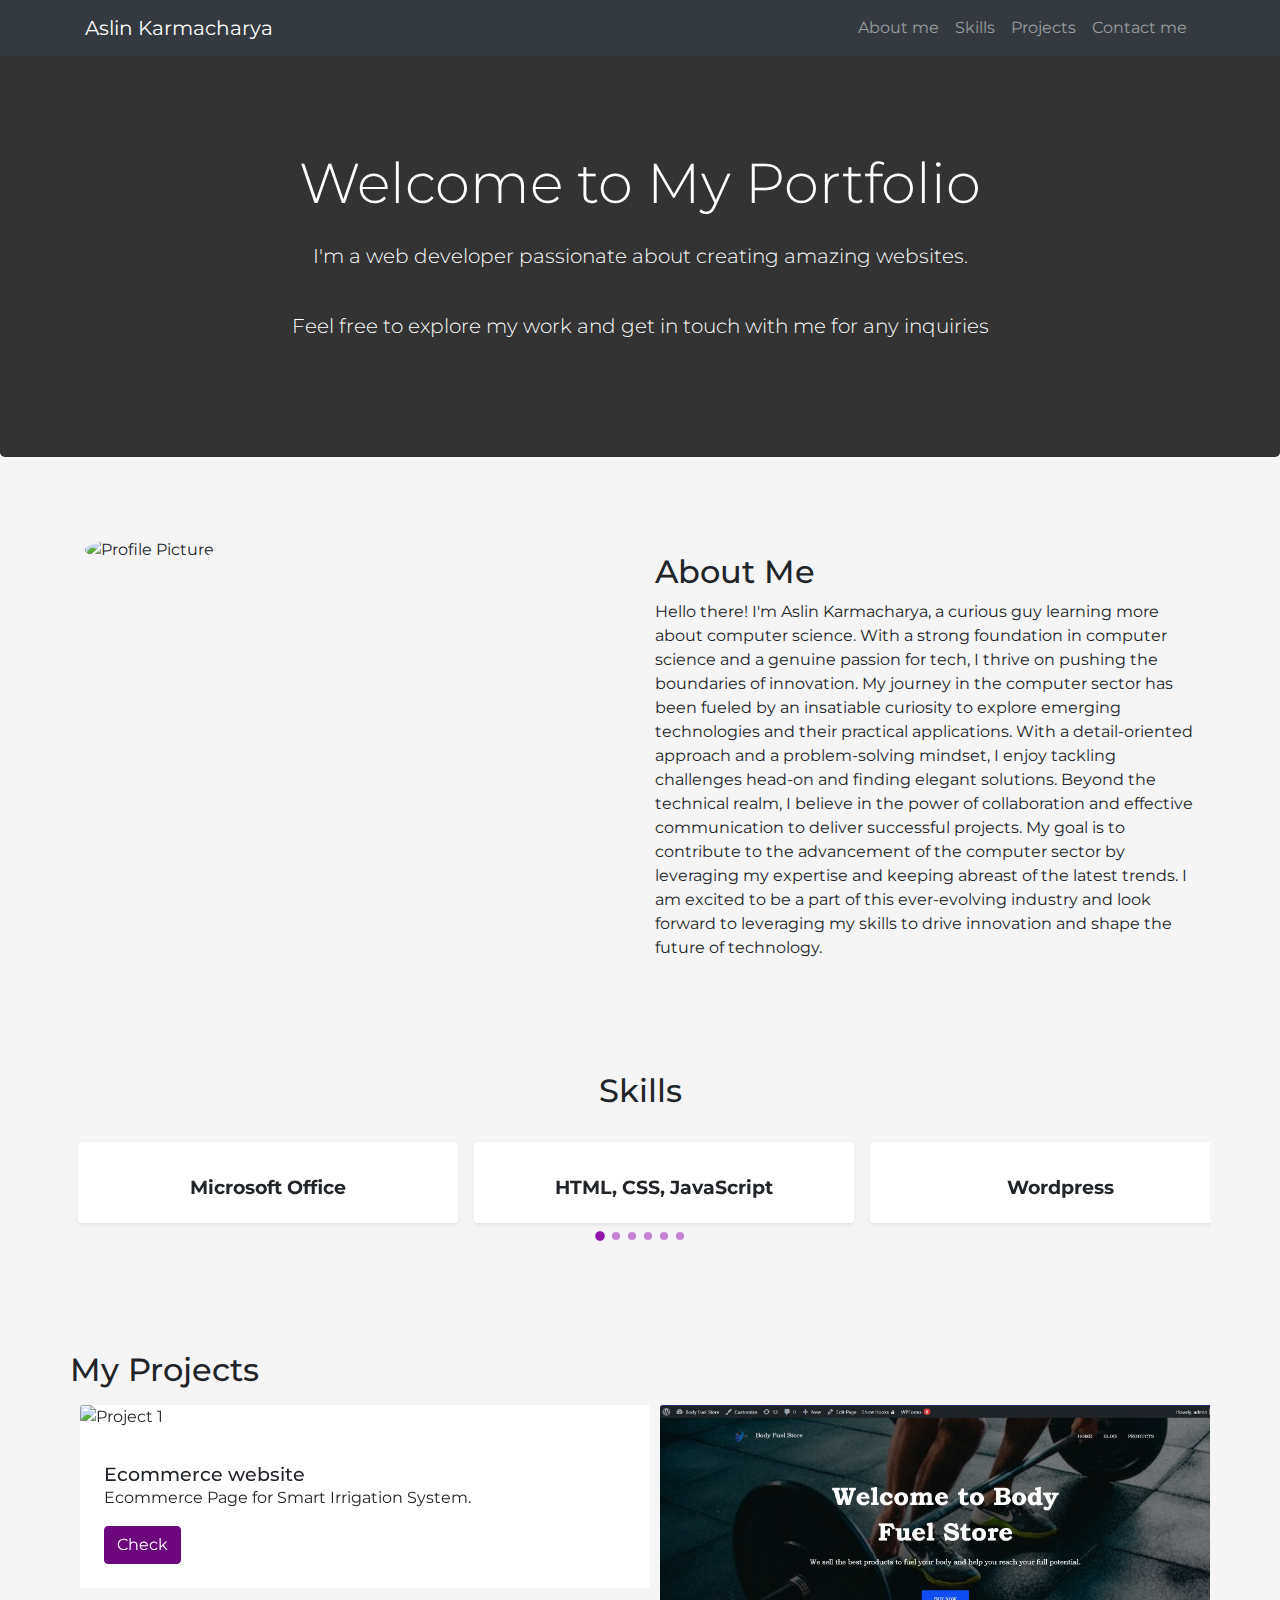
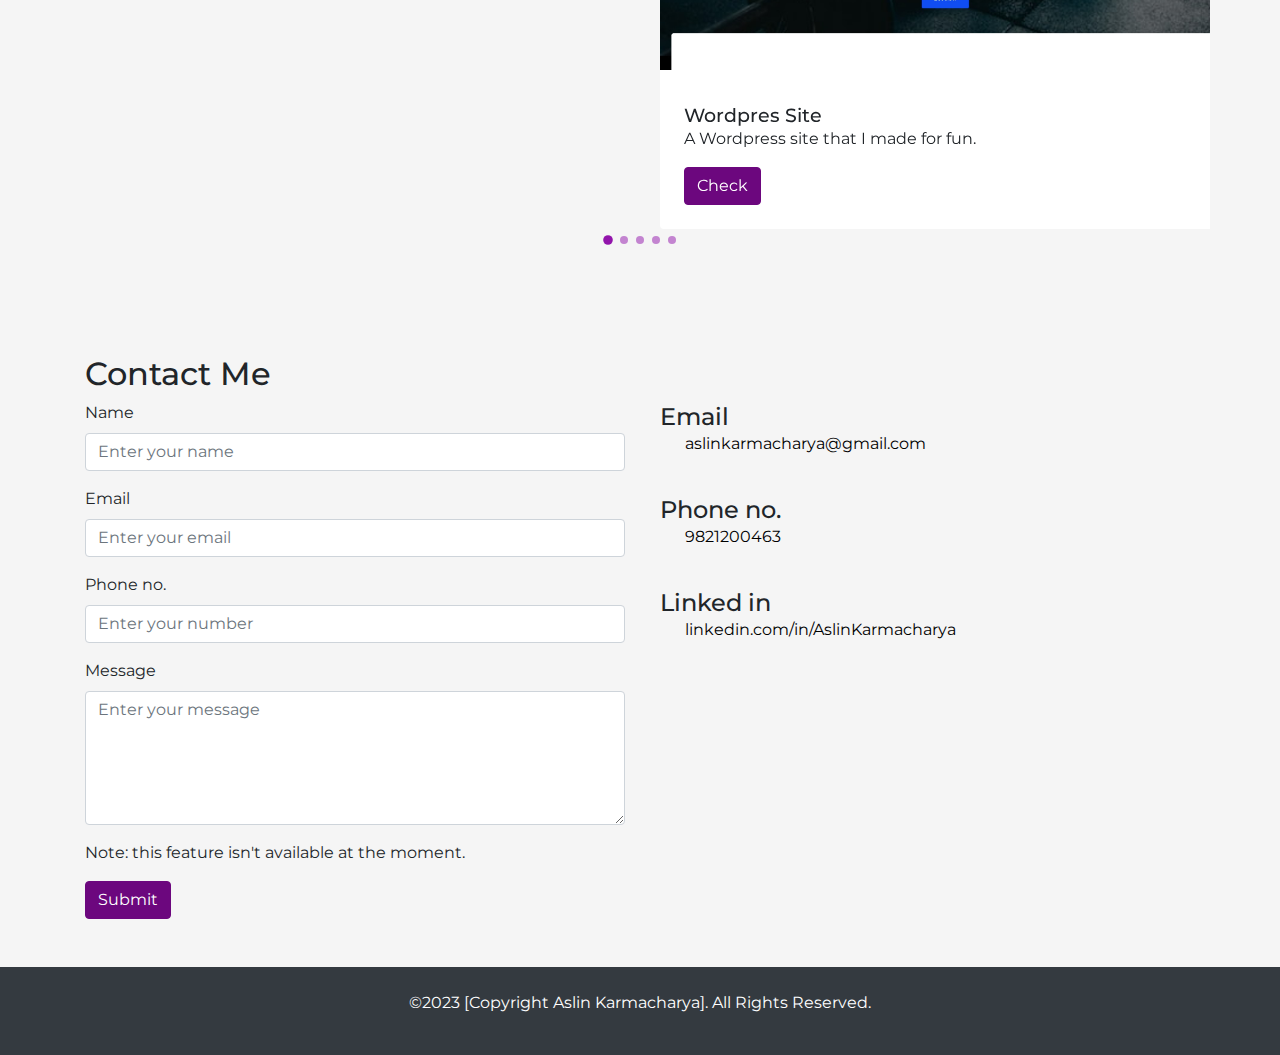
==== index.html @ 517cff8b "video add" ====
<!DOCTYPE html>
<html lang="en">
<head>
  <meta charset="UTF-8">
  <meta name="viewport" content="width=device-width, initial-scale=1.0">
  <!-- Google Tag Manager for Google Analytics -->
<script>(function(w,d,s,l,i){w[l]=w[l]||[];w[l].push({'gtm.start':
new Date().getTime(),event:'gtm.js'});var f=d.getElementsByTagName(s)[0],
j=d.createElement(s),dl=l!='dataLayer'?'&l='+l:'';j.async=true;j.src=
'https://www.googletagmanager.com/gtm.js?id='+i+dl;f.parentNode.insertBefore(j,f);
})(window,document,'script','dataLayer','GTM-5TR2DZHH');</script>
<!-- End Google Tag Manager -->
  <!-- for title -->
  <link rel="icon" type="image/png" sizes="32x32" href="image/Title.png">
  <title>Aslin Karmacharya</title>
  <!-- BootStrap -->
  <link rel="stylesheet" href="https://stackpath.bootstrapcdn.com/bootstrap/4.5.2/css/bootstrap.min.css"> 
  <script src="https://code.jquery.com/jquery-3.5.1.slim.min.js"></script>
  <script src="https://cdn.jsdelivr.net/npm/@popperjs/core@2.5.3/dist/umd/popper.min.js"></script>
  <script src="https://stackpath.bootstrapcdn.com/bootstrap/4.5.2/js/bootstrap.min.js"></script>
  <!-- Font-->
  <link href="https://fonts.googleapis.com/css2?family=Montserrat:wght@400;700&display=swap" rel="stylesheet">
  <!--For icons -->
  <link rel="stylesheet" href="https://cdnjs.cloudflare.com/ajax/libs/font-awesome/6.4.0/css/all.min.css" integrity="sha512-iecdLmaskl7CVkqkXNQ/ZH/XLlvWZOJyj7Yy7tcenmpD1ypASozpmT/E0iPtmFIB46ZmdtAc9eNBvH0H/ZpiBw==" crossorigin="anonymous" referrerpolicy="no-referrer" />
 <!-- Link Swiper's CSS -->
 <link rel="stylesheet" href="https://cdn.jsdelivr.net/npm/swiper@11/swiper-bundle.min.css" />
 <style>
    body {
      padding-top: 50px;
      background-color: #f5f5f5;
      font-family: 'Montserrat', sans-serif;
    }
    .jumbotron {
      background-color: #333;
      color: #fff;
      padding: 100px 25px;
    }
    .btn-primary {
  background-color: #6c077e !important;
  border-color: #6c077e !important;
}

.btn-primary:hover {
  background-color: #581e63 !important;
  border-color: #581e63 !important;
}
.btn-primary:focus,
.btn-primary.focus {
  box-shadow: 0 0 0 0.2rem #dc59f3 !important;
  border-color: #dc59f3 !important;
}

.card {
  border: none;
  transition: all 0.3s ease;
}

.card:hover {
  transform: translateY(-5px);
}

.card-title {
  font-size: 1.2rem;
  margin-bottom: 0;
  margin-top: 10px;
}

.card-body {
  padding: 1.5rem;
}

@media (max-width: 768px) {
  .card {
    margin-bottom: 15px;
  }
}
.swiper-pagination .swiper-pagination-bullet {
  margin: 5px; 
  width: 8px; 
  height: 8px; 
  background-color: #9214ab; 
  border-radius: 50%; 
  opacity: 0.5; 
  cursor: pointer; 
  transition: transform 0.3s ease; 
}

.swiper-pagination .swiper-pagination-bullet-active {
  opacity: 1; 
  transform: scale(1.2); 
}
.contact-info {
            color: black; 
            text-decoration: none;
            transition: color 0.2s; 
        }

        .contact-info:hover {
            color: blue; 
        }
  </style>
</head>
<body>
  <!-- Navbar -->
  <nav class="navbar navbar-expand-lg navbar-dark bg-dark fixed-top">
    <div class="container">
      <a class="navbar-brand" href="#">Aslin Karmacharya</a>
      <button class="navbar-toggler" type="button" data-toggle="collapse" data-target="#navbarNav" aria-controls="navbarNav" aria-expanded="false" aria-label="Toggle navigation">
        <span class="navbar-toggler-icon"></span>
      </button>
      <div class="collapse navbar-collapse" id="navbarNav">
        <ul class="navbar-nav ml-auto">
          <li class="nav-item">
            <a class="nav-link" href="#about">About me</a>
          </li>
          <li class="nav-item">
            <a class="nav-link" href="#skills">Skills</a>
          </li>
          <li class="nav-item">
            <a class="nav-link" href="#projects">Projects</a>
          </li>
          <li class="nav-item">
            <a class="nav-link" href="#contact">Contact me</a>
          </li>
        </ul>
      </div>
    </div>
  </nav>

  <!-- Showcase -->
<div class="jumbotron text-center" style="background-image: url(image/background.png);background-position: center;">
    <h1 class="display-4">Welcome to My Portfolio</h1>
    <p class="lead mt-4">I'm a web developer passionate about creating amazing websites.</p>
    <br>
    <p class="lead">Feel free to explore my work and get in touch with me for any inquiries</p>
  </div>
  

  <!-- About Section -->
  <section id="about" class="py-5">
    <div class="container">
      <div class="row">
        <div class="col-lg-6">
            <img src="image/Aslin.jpg" alt="Profile Picture" class="img-fluid rounded-circle">
        </div>
        <div class="col-lg-6 mt-3">
            <h2>About Me</h2>
            <p>Hello there! I'm Aslin Karmacharya, a curious guy learning more about computer science. With a strong foundation in computer science and a genuine passion for tech, I thrive on pushing the boundaries of innovation. My journey in the computer sector has been fueled by an insatiable curiosity to explore emerging technologies and their practical applications. With a detail-oriented approach and a problem-solving mindset, I enjoy tackling challenges head-on and finding elegant solutions. Beyond the technical realm, I believe in the power of collaboration and effective communication to deliver successful projects. My goal is to contribute to the advancement of the computer sector by leveraging my expertise and keeping abreast of the latest trends. I am excited to be a part of this ever-evolving industry and look forward to leveraging my skills to drive innovation and shape the future of technology.</p>
        </div>
      </div>
    </div>
  </section>

  <!-- Skills Section -->
  <section id="skills" class="py-5">
    <div class="swiper mySwiper1 container">
            <h2 class="text-center">Skills</h2>
            <div class="swiper-wrapper mt-4">
                <div class="swiper-slide card shadow-sm m-2">
                    <div class="card-body text-center">
                        <h6 class="card-title font-weight-bold">Microsoft Office</h6>
                    </div>
                </div>
                <div class="swiper-slide card shadow-sm m-2">
                    <div class="card-body text-center">
                        <h6 class="card-title font-weight-bold">HTML, CSS, JavaScript</h6>
                    </div>
                </div>
                <div class="swiper-slide card shadow-sm m-2">
                    <div class="card-body text-center">
                        <h6 class="card-title font-weight-bold">Wordpress</h6>
                    </div>
                </div>
                <div class="swiper-slide card shadow-sm m-2">
                    <div class="card-body text-center">
                        <h6 class="card-title font-weight-bold">Java, JavaFX</h6>
                    </div>
                </div>
                <div class="swiper-slide card shadow-sm m-2">
                  <div class="card-body text-center">
                      <h6 class="card-title font-weight-bold">UI/UX designer</h6>
                  </div>
              </div>
              <div class="swiper-slide card shadow-sm m-2">
                <div class="card-body text-center">
                    <h6 class="card-title font-weight-bold">Video Editing</h6>
                </div>
            </div>
            <div class="swiper-slide card shadow-sm m-2">
              <div class="card-body text-center">
                  <h6 class="card-title font-weight-bold">Content Writting</h6>
              </div>
          </div>
          <div class="swiper-slide card shadow-sm m-2">
            <div class="card-body text-center">
                <h6 class="card-title font-weight-bold">Photoshop</h6>
            </div>
        </div>
            </div> <br>
        <div class="swiper-pagination"></div>
    </div>
</section>

  <!-- Projects Section -->
<section id="projects" class="py-5">
  <div class="swiper mySwiper2 container">
    <h2>My Projects</h2>
    <div class="swiper-wrapper mt-3">
      <div class="swiper-slide" style="margin: 10px;"> 
        <div class="card">
          <img src="image/P-1.jpg" class="card-img-top" alt="Project 1">
          <div class="card-body">
            <h5 class="card-title">Ecommerce website</h5>
            <p class="card-text">Ecommerce Page for Smart Irrigation System.</p>
            <a href="projects/Software-Engineering-Project-main/index/index.html" target="_blank" class="btn btn-primary">Check</a>
          </div>
        </div>
      </div>
      <div class="swiper-slide" style="margin: 10px;"> 
        <div class="card">
          <img src="image/P-2.jpg" class="card-img-top" alt="Project 2">
          <div class="card-body">
            <h5 class="card-title">Wordpres Site</h5>
            <p class="card-text">A Wordpress site that I made for fun.</p>
            <a href="BodyFuel.mp4" target="_blank" class="btn btn-primary">Check</a>
          </div>
        </div>
      </div>
      <div class="swiper-slide" style="margin: 10px;"> 
        <div class="card">
          <img src="image/P-3.jpg" class="card-img-top" alt="Project 3">
          <div class="card-body">
            <h5 class="card-title">Page</h5>
            <p class="card-text">A simple and responsive page that I made.</p>
            <a href="projects/My Website/Index.html" target="_blank" class="btn btn-primary">Check</a>
          </div>
        </div>
      </div>
      <div class="swiper-slide" style="margin: 10px;"> 
        <div class="card">
          <img src="image/P-4.jpg" class="card-img-top" alt="Project 2">
          <div class="card-body">
            <h5 class="card-title">Landing Page</h5>
            <p class="card-text">A simple Not responsive page which people might like.</p>
            <a href="projects/landing page/index.html" target="_blank" class="btn btn-primary">Check</a>
          </div>
        </div>
      </div>
      <div class="swiper-slide" style="margin: 10px;"> 
        <div class="card">
          <img src="image/p-5.jpg" class="card-img-top" alt="Project 3">
          <div class="card-body">
            <h5 class="card-title">Fxml project</h5>
            <p class="card-text">Designed test page and user information page.</p>
            <a href="https://github.com/YujenM/Advance_Group_Assignment" target="_blank" class="btn btn-primary">Check</a>
          </div>
        </div>
      </div>
      <div class="swiper-slide" style="margin: 10px;"> 
        <div class="card">
          <img src="image/p-6.jpg" class="card-img-top" alt="Project 3">
          <div class="card-body">
            <h5 class="card-title">Figma Design</h5>
            <p class="card-text">A figma design of our assignment website.</p>
            <a href="https://www.figma.com/file/entoSePf6Km8SmFuSkYURI/Untitled?type=design&node-id=0%3A1&mode=design&t=QjYlAChO3Jdrr4Ay-1" target="_blank" class="btn btn-primary">Check</a>
          </div>
        </div>
      </div>
    </div> <br>
    <div class="swiper-pagination"></div>
  </div>
</section>

  <!-- Contact Section -->
  <section id="contact" class="py-5">
    <div class="container">
        <div class="row">
            <div class="col-lg-6">
                <h2>Contact Me</h2>
                <form onsubmit="validateAndSend(); reset();return false;">
                  <div class="form-group">
                      <label for="name">Name</label>
                      <input type="text" class="form-control" id="name" name="name" placeholder="Enter your name">
                  </div>
                  <div class="form-group">
                      <label for="email">Email</label>
                      <input type="email" class="form-control" id="email" name="email" placeholder="Enter your email">
                  </div>
                  <div class="form-group">
                      <label for="number">Phone no.</label>
                      <input type="text" class="form-control" id="number" name="number" placeholder="Enter your number">
                  </div>
                  <div class="form-group">
                      <label for="message">Message</label>
                      <textarea class="form-control" id="message" name="message" rows="5" placeholder="Enter your message"></textarea>
                  </div>
                  <p>Note: this feature isn't available at the moment.</p>
                  <button type="submit" class="btn btn-primary" >Submit</button>
                  
              </form>
  <!-- Bootstrap modal for "Please fill in all fields" -->
              <div class="modal fade" id="fillInModal" tabindex="-1" role="dialog" aria-labelledby="fillInModalLabel" aria-hidden="true">
                <div class="modal-dialog" role="document">
                    <div class="modal-content">
                        <div class="modal-header">
                            <h5 class="modal-title" id="fillInModalLabel">Error!</h5>
                            <button type="button" class="close" data-dismiss="modal" aria-label="Close">
                                <span aria-hidden="true">&times;</span>
                            </button>
                        </div>
                        <div class="modal-body">
                            Please fill in all fields.
                        </div>
                        <div class="modal-footer">
                            <button type="button" class="btn btn-primary" data-dismiss="modal">Close</button>
                        </div>
                    </div>
                </div>
            </div>

  <!-- Bootstrap modal for success-->
            <div class="modal fade" id="successModal" tabindex="-1" role="dialog" aria-labelledby="successModalLabel" aria-hidden="true">
              <div class="modal-dialog" role="document">
                  <div class="modal-content">
                      <div class="modal-header">
                          <h5 class="modal-title" id="successModalLabel">Success!</h5>
                          <button type="button" class="close" data-dismiss="modal" aria-label="Close">
                              <span aria-hidden="true">&times;</span>
                          </button>
                      </div>
                      <div class="modal-body">
                          Your message has been sent successfully.
                      </div>
                      <div class="modal-footer">
                          <button type="button" class="btn btn-primary" data-dismiss="modal">Close</button>
                      </div>
                  </div>
              </div>
          </div>

            </div>
            <div class="col-lg-6 mt-5">
              <i class="fa-sharp fa-solid fa-envelope fa-lg"></i><h4 style="display: inline-block; margin-left: 5px; margin-bottom: 0; margin-top: 0;">Email</h4>
              <p style="margin-left: 30px; margin-top: 0; margin-bottom: 40px;"><a href="mailto:Aslinkarmacharya@gmail.com" class="contact-info">aslinkarmacharya@gmail.com</a></p>
              
              <i class="fa-solid fa-phone fa-lg"></i><h4 style="display: inline; margin-left: 5px; margin-bottom: 0; margin-top: 0;">Phone no.</h4>
              <p style="margin-left: 30px; margin-top: 0; margin-bottom: 40px;"><a href="tel:9821200463" class="contact-info">9821200463</a></p>
              
              <i class="fa-brands fa-linkedin fa-lg" style="color: #000000;"></i><h4 style="display: inline-block; margin-left: 5px; margin-bottom: 0;">Linked in</h4>
              <p style="margin-left: 30px; margin-top: 0; margin-bottom: 40px;"><a href="https://www.linkedin.com/in/AslinKarmacharya" class="contact-info">linkedin.com/in/AslinKarmacharya</a></p>
          </div>
    </div>
    </div>
  </section>

  <!-- Footer -->
  <footer class="bg-dark text-white py-4 text-center">
    <div class="container">
      <p>&copy;2023 [Copyright Aslin Karmacharya]. All Rights Reserved.</p>
    </div>
  </footer>
  <!-- Swiper JS -->
  <script src="https://cdn.jsdelivr.net/npm/swiper@11/swiper-bundle.min.js"></script>
  <!-- Initialize Swiper -->
  <script>
    var swiper = new Swiper(".mySwiper1", {
  slidesPerView: 'auto', 
  centeredSlides: false,
  slidesPerGroupSkip: 2,
  grabCursor: true,
  keyboard: {
    enabled: true,
  },
  pagination: {
    el: ".swiper-pagination",
    clickable: true,
  },
  breakpoints: {
    // When window width is >= 768px (sm and above)
    768: {
      slidesPerView: 2,
    },
    // When window width is >= 992px (md and above)
    992: {
      slidesPerView: 3,
    },
  },
});

var swiper = new Swiper(".mySwiper2", {
  slidesPerView: 'auto',
  centeredSlides: false,
  slidesPerGroupSkip: 1,
  grabCursor: true,
  keyboard: {
    enabled: true,
  },
  pagination: {
    el: ".swiper-pagination",
    clickable: true,
  },
  breakpoints: {
    // When window width is >= 992px 
    992: {
      slidesPerView: 2, 
    },
  },
});
  </script>
  <!--For email using JS-->
  <script src="https://smtpjs.com/v3/smtp.js"></script>
  <script>
      function validateAndSend() {
          var name = document.getElementById("name").value;
          var email = document.getElementById("email").value;
          var number = document.getElementById("number").value;
          var message = document.getElementById("message").value;
  
          // Validate fields
          if (name.trim() === "" || email.trim() === "" || number.trim() === "" || message.trim() === "") {
              $('#fillInModal').modal('show');
              return;
          }
  
          // If all fields are filled, call sendEmail
          sendEmail();
      }
  
      function sendEmail() {
          Email.send({
              SecureToken: "af4e13d7-64ea-4a63-bf43-f38ec5d164b7 ", 
              To: "aslinkarmacharya@gmail.com",
              From: document.getElementById("email").value,
              Subject: "Contact Form Submission",
              Body: "Name: " + document.getElementById("name").value + "<br>" +
                  "Email: " + document.getElementById("email").value + "<br>" +
                  "Phone: " + document.getElementById("number").value + "<br>" +
                  "Message: " + document.getElementById("message").value
          }).then(function (message) {
              $('#successModal').modal('show');
          });
      }
  </script>
  <!-- Google Tag Manager for Google Analytics(noscript) -->
<noscript><iframe src="https://www.googletagmanager.com/ns.html?id=GTM-5TR2DZHH"
height="0" width="0" style="display:none;visibility:hidden"></iframe></noscript>
<!-- End Google Tag Manager (noscript) -->
</body>
</html>
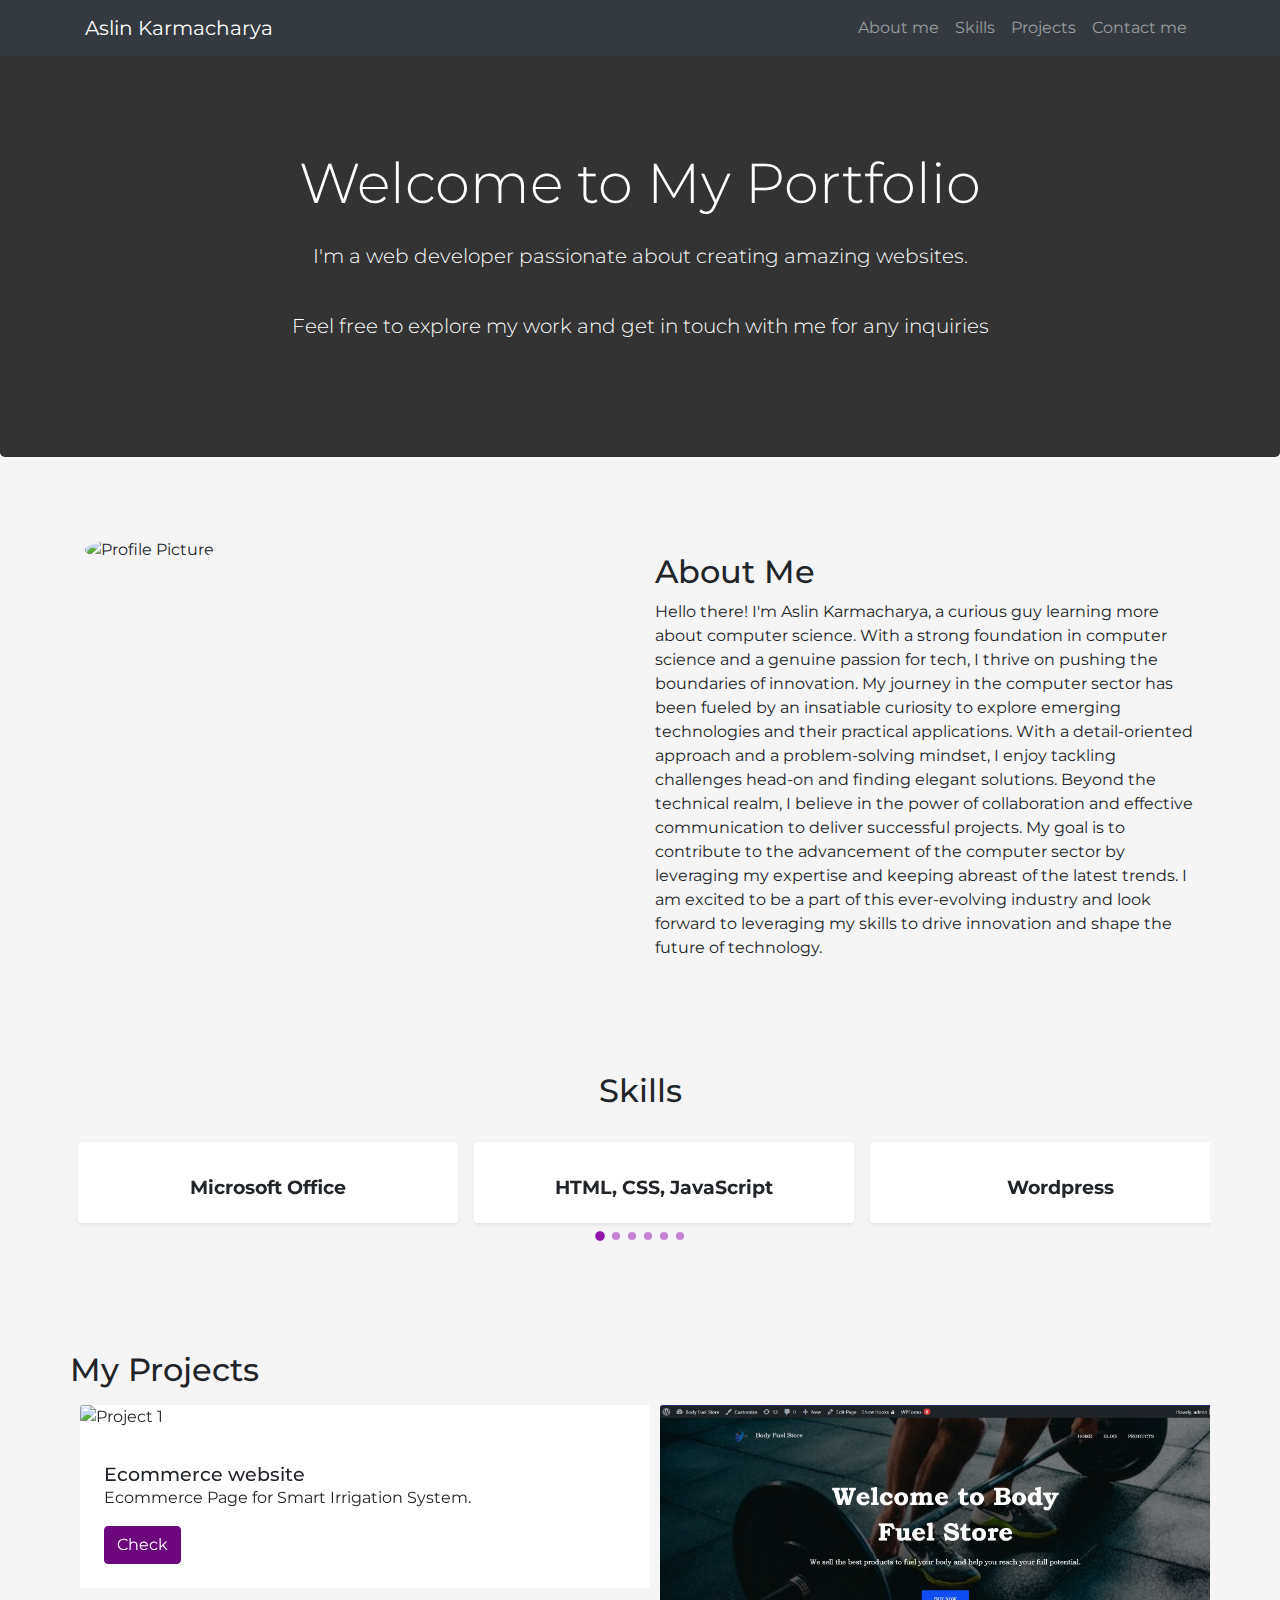
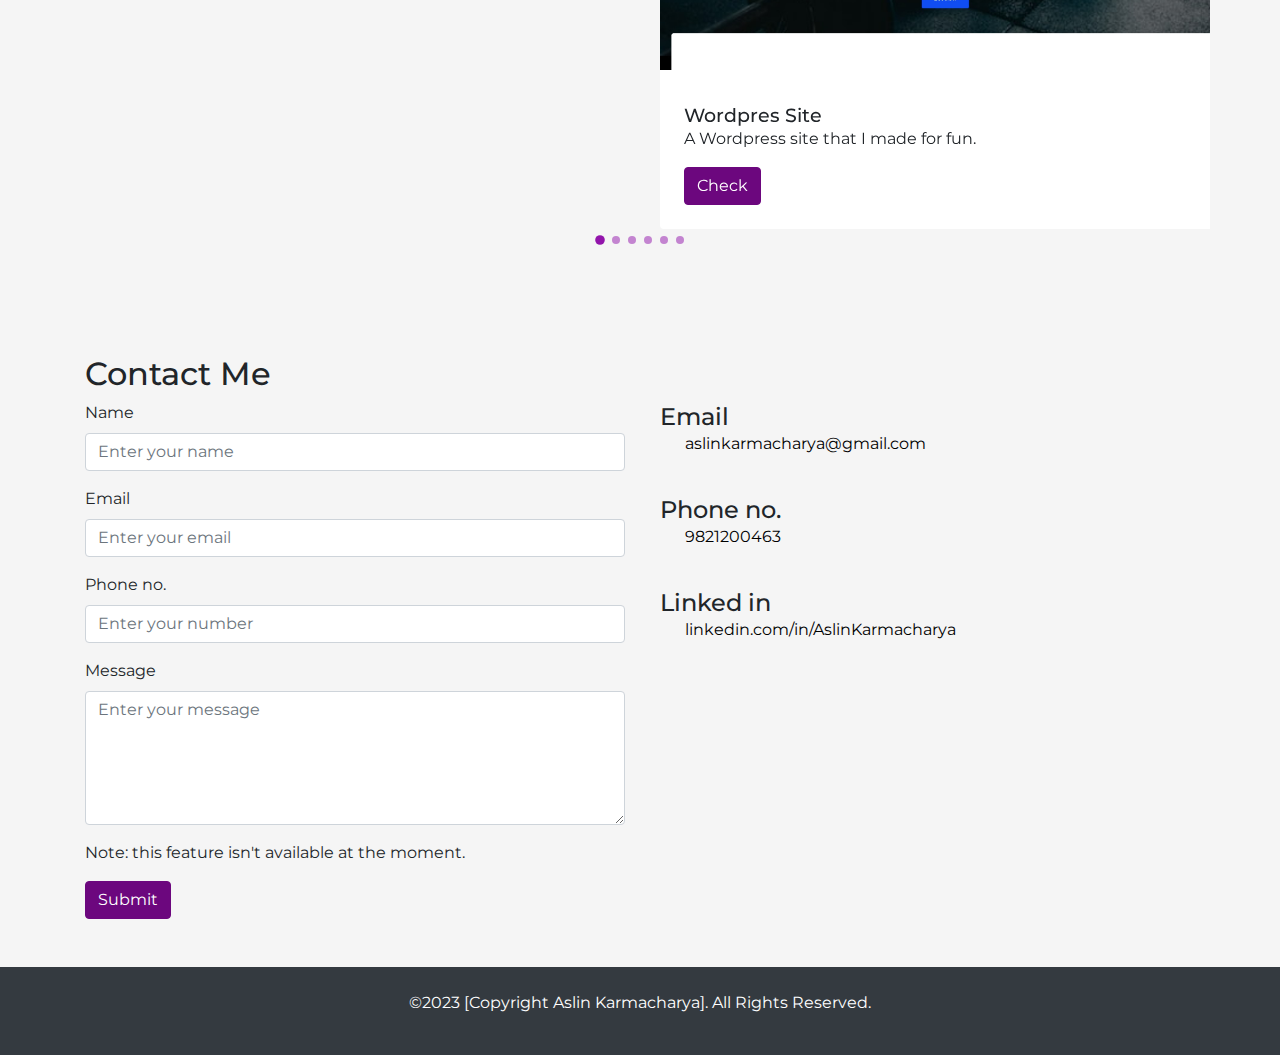
==== commit a64243fa: "some added peojects" ====
--- a/index.html
+++ b/index.html
@@ -228,6 +228,16 @@
       </div>
       <div class="swiper-slide" style="margin: 10px;"> 
         <div class="card">
+          <img src="image/p-6.jpg" class="card-img-top" alt="Project 3">
+          <div class="card-body">
+            <h5 class="card-title">Mobile app</h5>
+            <p class="card-text">A figma prototype for health app.</p>
+            <a href="https://www.figma.com/proto/qW7wT6xBrlhBLIqNv7MWYO/Personal?node-id=6-7786&t=VEaIo3Wsqzhejilf-0&scaling=scale-down&content-scaling=fixed&page-id=0%3A1&starting-point-node-id=6%3A7786" target="_blank" class="btn btn-primary">Check</a>
+          </div>
+        </div>
+      </div>
+      <div class="swiper-slide" style="margin: 10px;"> 
+        <div class="card">
           <img src="image/P-3.jpg" class="card-img-top" alt="Project 3">
           <div class="card-body">
             <h5 class="card-title">Page</h5>
@@ -258,7 +268,7 @@
       </div>
       <div class="swiper-slide" style="margin: 10px;"> 
         <div class="card">
-          <img src="image/p-6.jpg" class="card-img-top" alt="Project 3">
+          <img src="image/p-7.jpg" class="card-img-top" alt="Project 3">
           <div class="card-body">
             <h5 class="card-title">Figma Design</h5>
             <p class="card-text">A figma design of our assignment website.</p>
@@ -304,7 +314,7 @@
                     <div class="modal-content">
                         <div class="modal-header">
                             <h5 class="modal-title" id="fillInModalLabel">Error!</h5>
-                            <button type="button" class="close" data-dismiss="modal" aria-label="Close">
+                            <button type="button" class="close" data-dismiss="modal" >
                                 <span aria-hidden="true">&times;</span>
                             </button>
                         </div>
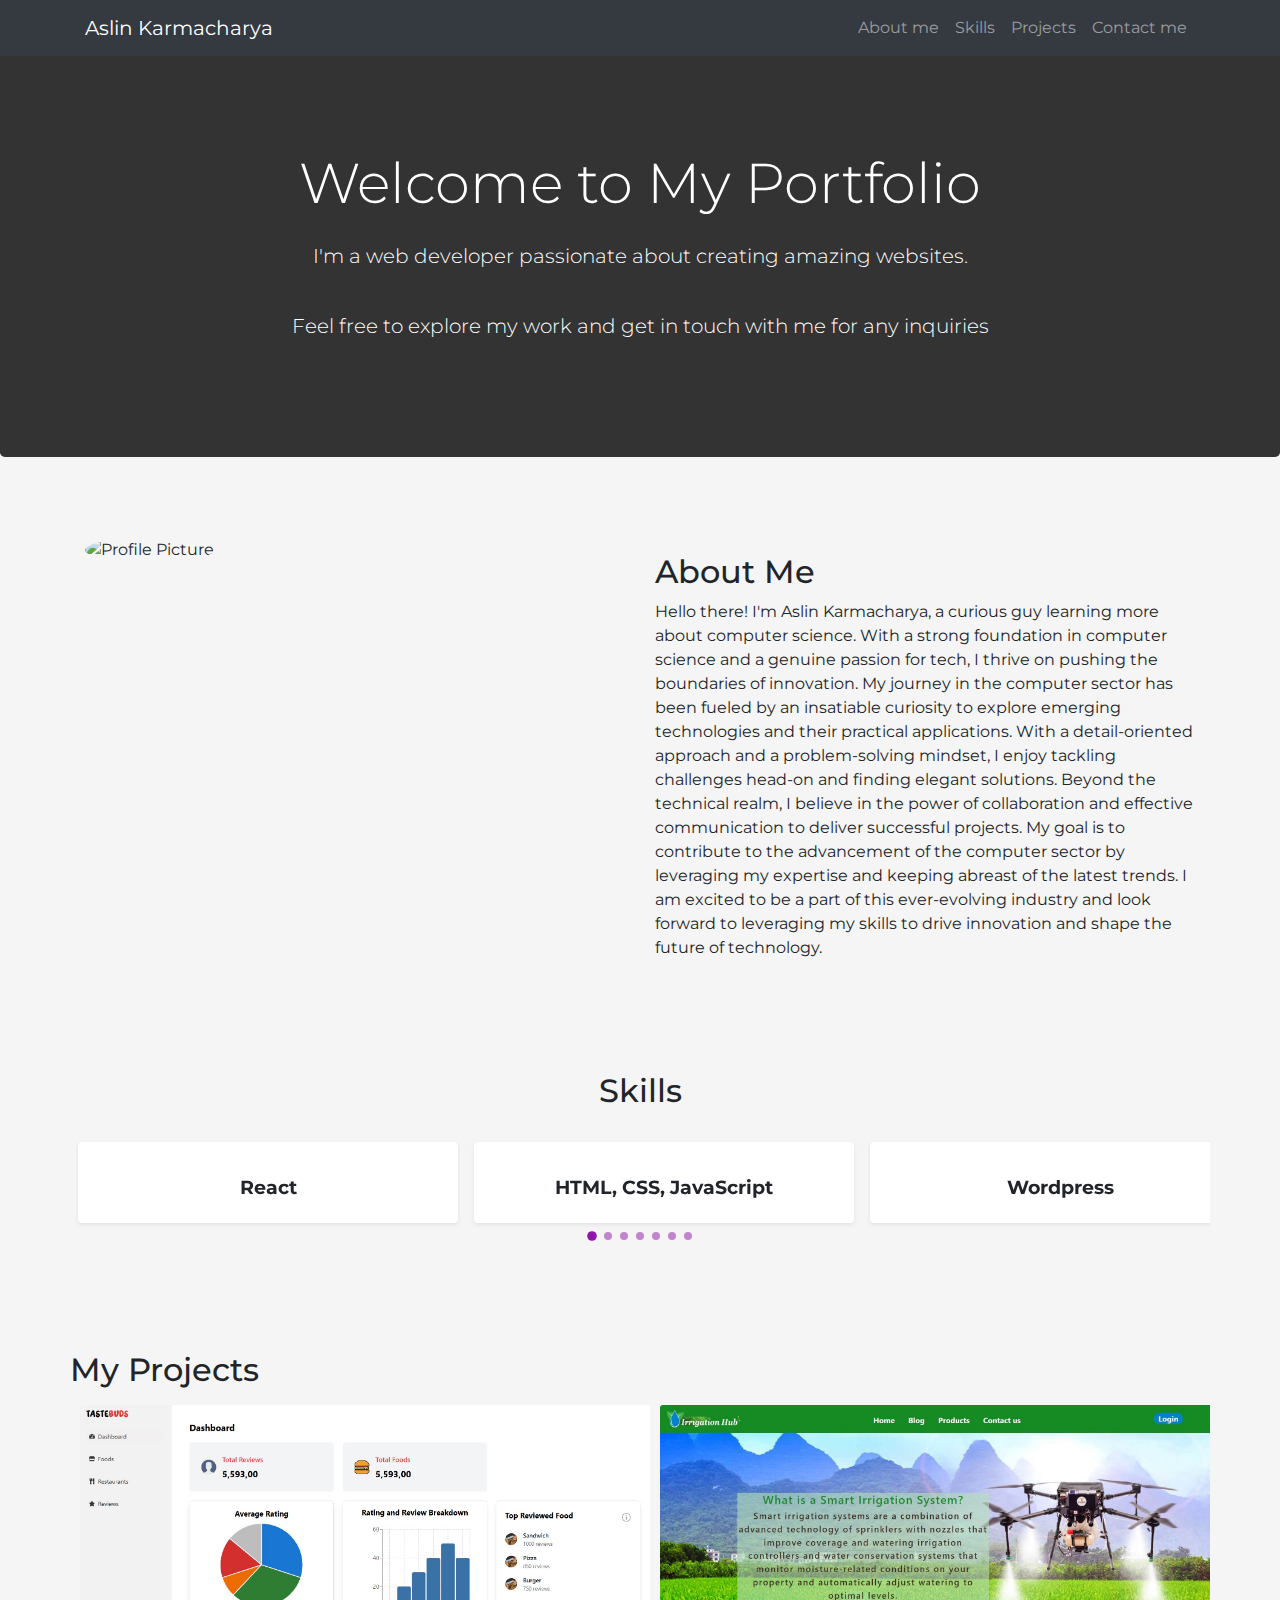
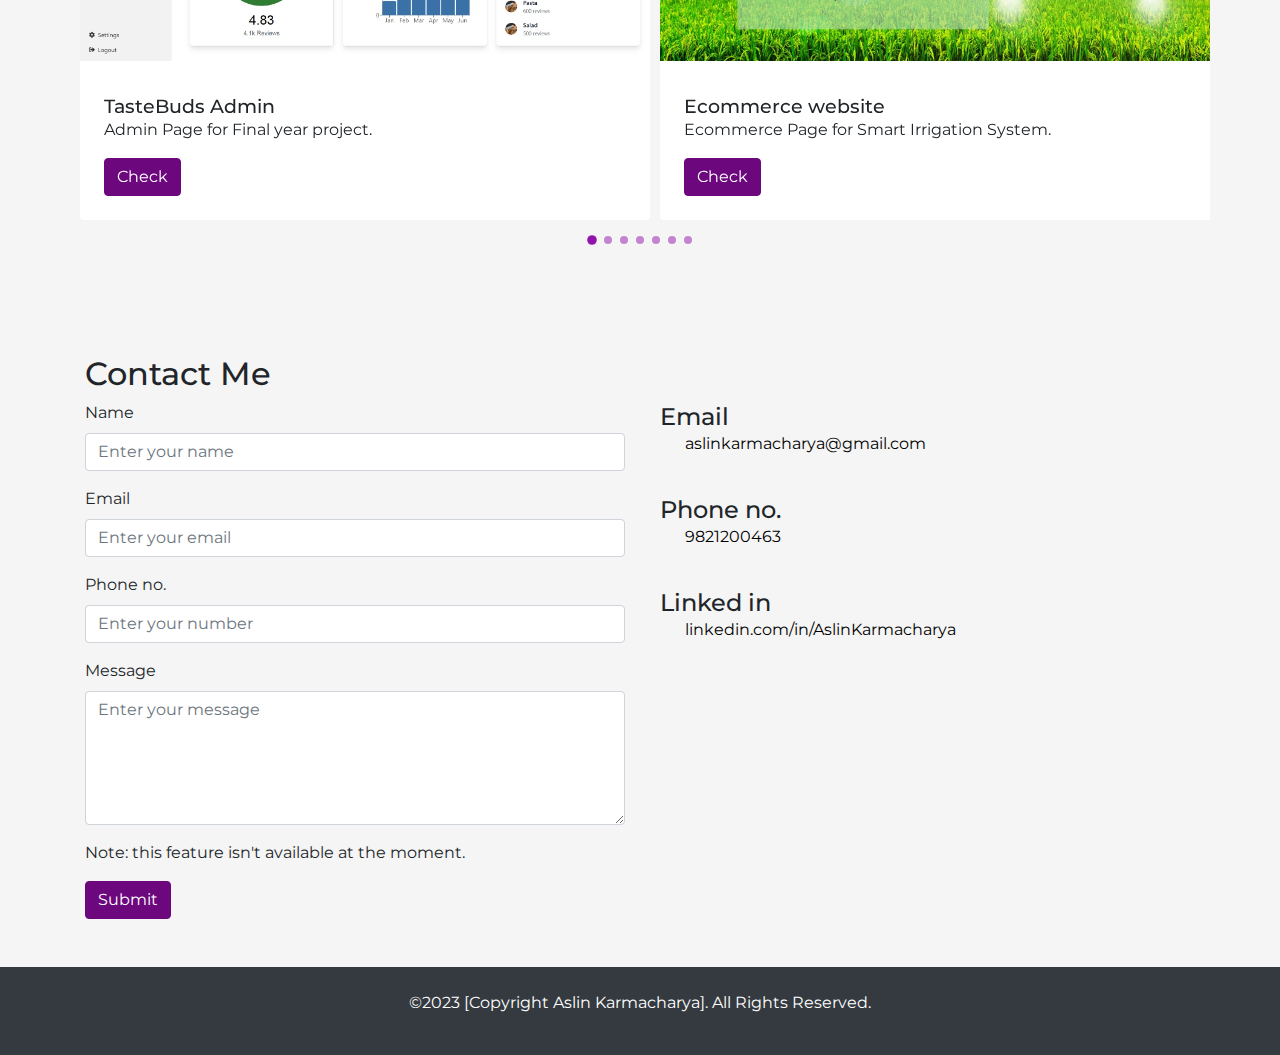
==== commit 01a70340: "updated" ====
--- a/index.html
+++ b/index.html
@@ -24,81 +24,7 @@
   <link rel="stylesheet" href="https://cdnjs.cloudflare.com/ajax/libs/font-awesome/6.4.0/css/all.min.css" integrity="sha512-iecdLmaskl7CVkqkXNQ/ZH/XLlvWZOJyj7Yy7tcenmpD1ypASozpmT/E0iPtmFIB46ZmdtAc9eNBvH0H/ZpiBw==" crossorigin="anonymous" referrerpolicy="no-referrer" />
  <!-- Link Swiper's CSS -->
  <link rel="stylesheet" href="https://cdn.jsdelivr.net/npm/swiper@11/swiper-bundle.min.css" />
- <style>
-    body {
-      padding-top: 50px;
-      background-color: #f5f5f5;
-      font-family: 'Montserrat', sans-serif;
-    }
-    .jumbotron {
-      background-color: #333;
-      color: #fff;
-      padding: 100px 25px;
-    }
-    .btn-primary {
-  background-color: #6c077e !important;
-  border-color: #6c077e !important;
-}
-
-.btn-primary:hover {
-  background-color: #581e63 !important;
-  border-color: #581e63 !important;
-}
-.btn-primary:focus,
-.btn-primary.focus {
-  box-shadow: 0 0 0 0.2rem #dc59f3 !important;
-  border-color: #dc59f3 !important;
-}
-
-.card {
-  border: none;
-  transition: all 0.3s ease;
-}
-
-.card:hover {
-  transform: translateY(-5px);
-}
-
-.card-title {
-  font-size: 1.2rem;
-  margin-bottom: 0;
-  margin-top: 10px;
-}
-
-.card-body {
-  padding: 1.5rem;
-}
-
-@media (max-width: 768px) {
-  .card {
-    margin-bottom: 15px;
-  }
-}
-.swiper-pagination .swiper-pagination-bullet {
-  margin: 5px; 
-  width: 8px; 
-  height: 8px; 
-  background-color: #9214ab; 
-  border-radius: 50%; 
-  opacity: 0.5; 
-  cursor: pointer; 
-  transition: transform 0.3s ease; 
-}
-
-.swiper-pagination .swiper-pagination-bullet-active {
-  opacity: 1; 
-  transform: scale(1.2); 
-}
-.contact-info {
-            color: black; 
-            text-decoration: none;
-            transition: color 0.2s; 
-        }
-
-        .contact-info:hover {
-            color: blue; 
-        }
-  </style>
+ <link rel="stylesheet" href="Styles.css">
 </head>
 <body>
   <!-- Navbar -->
@@ -156,11 +82,11 @@
     <div class="swiper mySwiper1 container">
             <h2 class="text-center">Skills</h2>
             <div class="swiper-wrapper mt-4">
-                <div class="swiper-slide card shadow-sm m-2">
-                    <div class="card-body text-center">
-                        <h6 class="card-title font-weight-bold">Microsoft Office</h6>
-                    </div>
-                </div>
+              <div class="swiper-slide card shadow-sm m-2">
+                <div class="card-body text-center">
+                    <h6 class="card-title font-weight-bold">React</h6>
+                </div>
+            </div>
                 <div class="swiper-slide card shadow-sm m-2">
                     <div class="card-body text-center">
                         <h6 class="card-title font-weight-bold">HTML, CSS, JavaScript</h6>
@@ -196,6 +122,11 @@
                 <h6 class="card-title font-weight-bold">Photoshop</h6>
             </div>
         </div>
+        <div class="swiper-slide card shadow-sm m-2">
+          <div class="card-body text-center">
+              <h6 class="card-title font-weight-bold">Microsoft Office</h6>
+          </div>
+      </div>
             </div> <br>
         <div class="swiper-pagination"></div>
     </div>
@@ -206,6 +137,16 @@
   <div class="swiper mySwiper2 container">
     <h2>My Projects</h2>
     <div class="swiper-wrapper mt-3">
+      <div class="swiper-slide" style="margin: 10px;"> 
+        <div class="card">
+          <img src="image/Tastebuds.jpg" class="card-img-top" alt="Project 1">
+          <div class="card-body">
+            <h5 class="card-title">TasteBuds Admin</h5>
+            <p class="card-text">Admin Page for Final year project.</p>
+            <a href="https://www.taste-buds.me/" target="_blank" class="btn btn-primary">Check</a>
+          </div>
+        </div>
+      </div>
       <div class="swiper-slide" style="margin: 10px;"> 
         <div class="card">
           <img src="image/P-1.jpg" class="card-img-top" alt="Project 1">
--- a/Styles.css
+++ b/Styles.css
@@ -0,0 +1,73 @@
+body {
+    padding-top: 50px;
+    background-color: #f5f5f5;
+    font-family: 'Montserrat', sans-serif;
+  }
+  .jumbotron {
+    background-color: #333;
+    color: #fff;
+    padding: 100px 25px;
+  }
+  .btn-primary {
+background-color: #6c077e !important;
+border-color: #6c077e !important;
+}
+
+.btn-primary:hover {
+background-color: #581e63 !important;
+border-color: #581e63 !important;
+}
+.btn-primary:focus,
+.btn-primary.focus {
+box-shadow: 0 0 0 0.2rem #dc59f3 !important;
+border-color: #dc59f3 !important;
+}
+
+.card {
+border: none;
+transition: all 0.3s ease;
+}
+
+.card:hover {
+transform: translateY(-5px);
+}
+
+.card-title {
+font-size: 1.2rem;
+margin-bottom: 0;
+margin-top: 10px;
+}
+
+.card-body {
+padding: 1.5rem;
+}
+
+@media (max-width: 768px) {
+.card {
+  margin-bottom: 15px;
+}
+}
+.swiper-pagination .swiper-pagination-bullet {
+margin: 5px; 
+width: 8px; 
+height: 8px; 
+background-color: #9214ab; 
+border-radius: 50%; 
+opacity: 0.5; 
+cursor: pointer; 
+transition: transform 0.3s ease; 
+}
+
+.swiper-pagination .swiper-pagination-bullet-active {
+opacity: 1; 
+transform: scale(1.2); 
+}
+.contact-info {
+          color: black; 
+          text-decoration: none;
+          transition: color 0.2s; 
+      }
+
+.contact-info:hover {
+          color: blue; 
+      }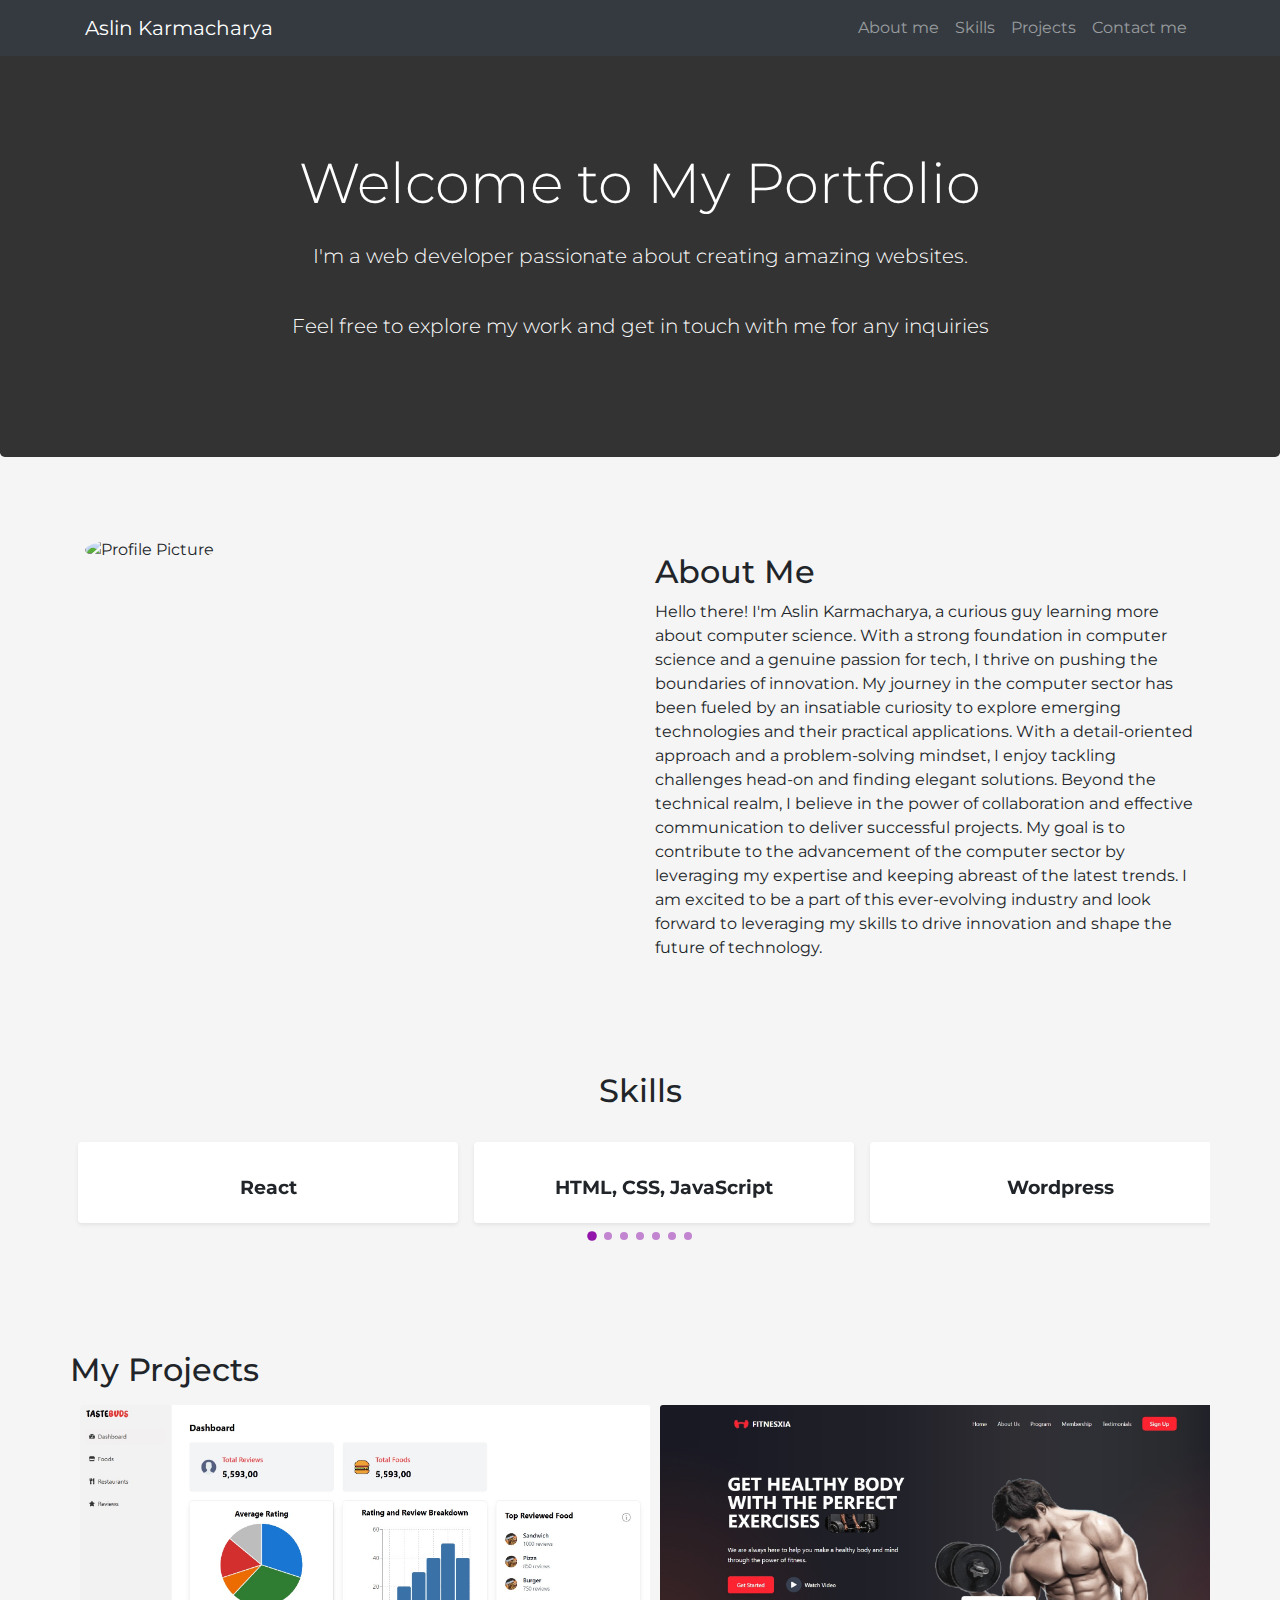
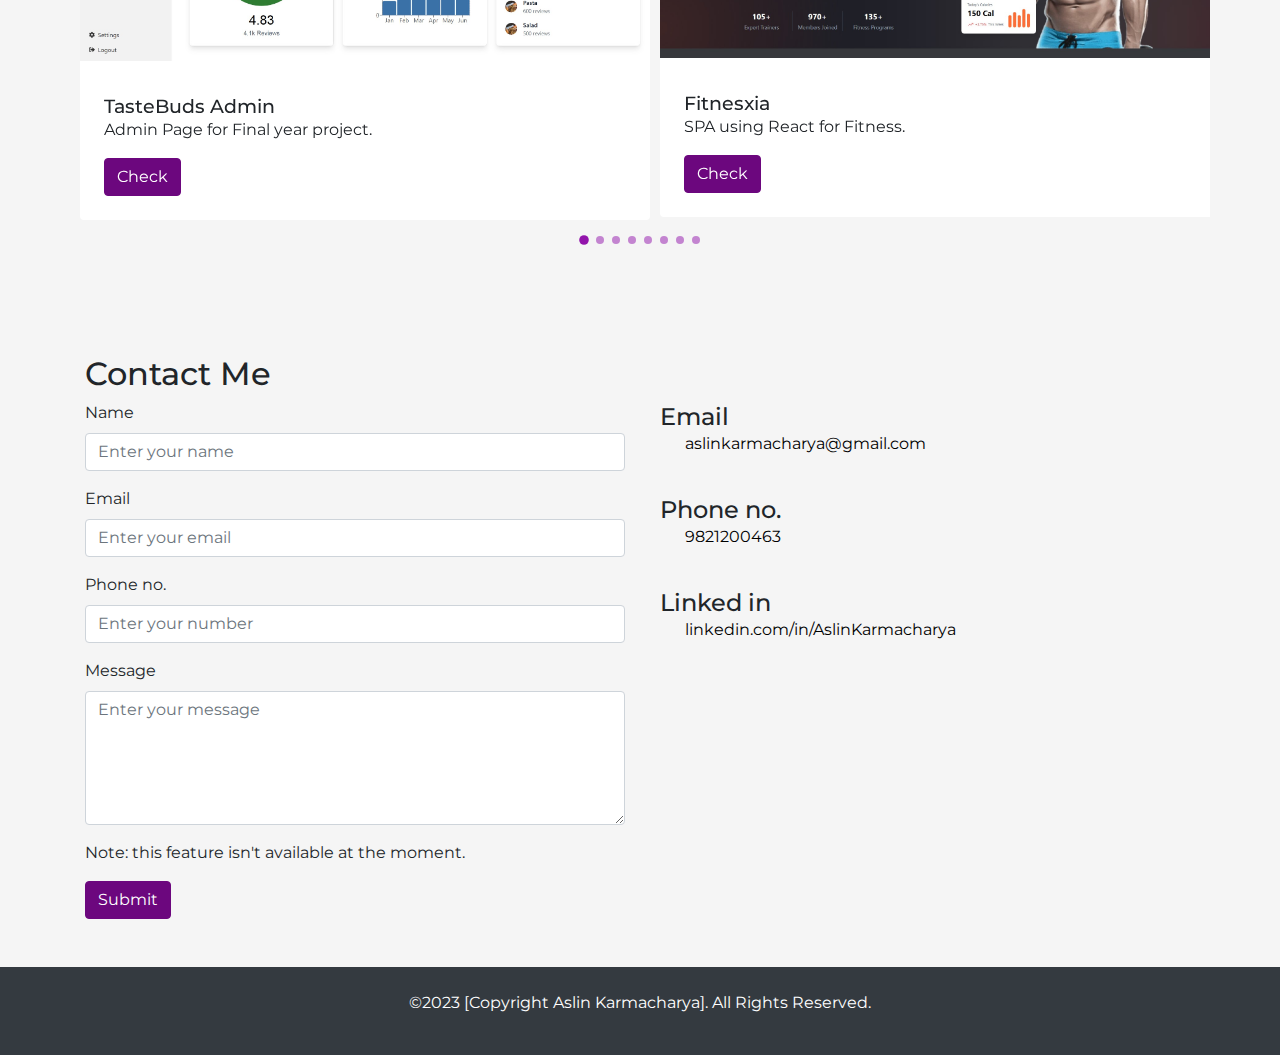
==== commit 537fc74e: "added project" ====
--- a/index.html
+++ b/index.html
@@ -143,13 +143,23 @@
           <div class="card-body">
             <h5 class="card-title">TasteBuds Admin</h5>
             <p class="card-text">Admin Page for Final year project.</p>
-            <a href="https://www.taste-buds.me/" target="_blank" class="btn btn-primary">Check</a>
-          </div>
-        </div>
-      </div>
-      <div class="swiper-slide" style="margin: 10px;"> 
-        <div class="card">
-          <img src="image/P-1.jpg" class="card-img-top" alt="Project 1">
+            <a href="https://github.com/Kripalshr/tastebuds-web" target="_blank" class="btn btn-primary">Check</a>
+          </div>
+        </div>
+      </div>
+      <div class="swiper-slide" style="margin: 10px;"> 
+        <div class="card">
+          <img src="image/fitnesxia.jpg" class="card-img-top" alt="fitnessxia">
+          <div class="card-body">
+            <h5 class="card-title">Fitnesxia</h5>
+            <p class="card-text">SPA using React for Fitness.</p>
+            <a href="https://asl1n.github.io/Fitnesxia/" target="_blank" class="btn btn-primary">Check</a>
+          </div>
+        </div>
+      </div>
+      <div class="swiper-slide" style="margin: 10px;"> 
+        <div class="card">
+          <img src="image/P-1.jpg" class="card-img-top" alt="Project">
           <div class="card-body">
             <h5 class="card-title">Ecommerce website</h5>
             <p class="card-text">Ecommerce Page for Smart Irrigation System.</p>
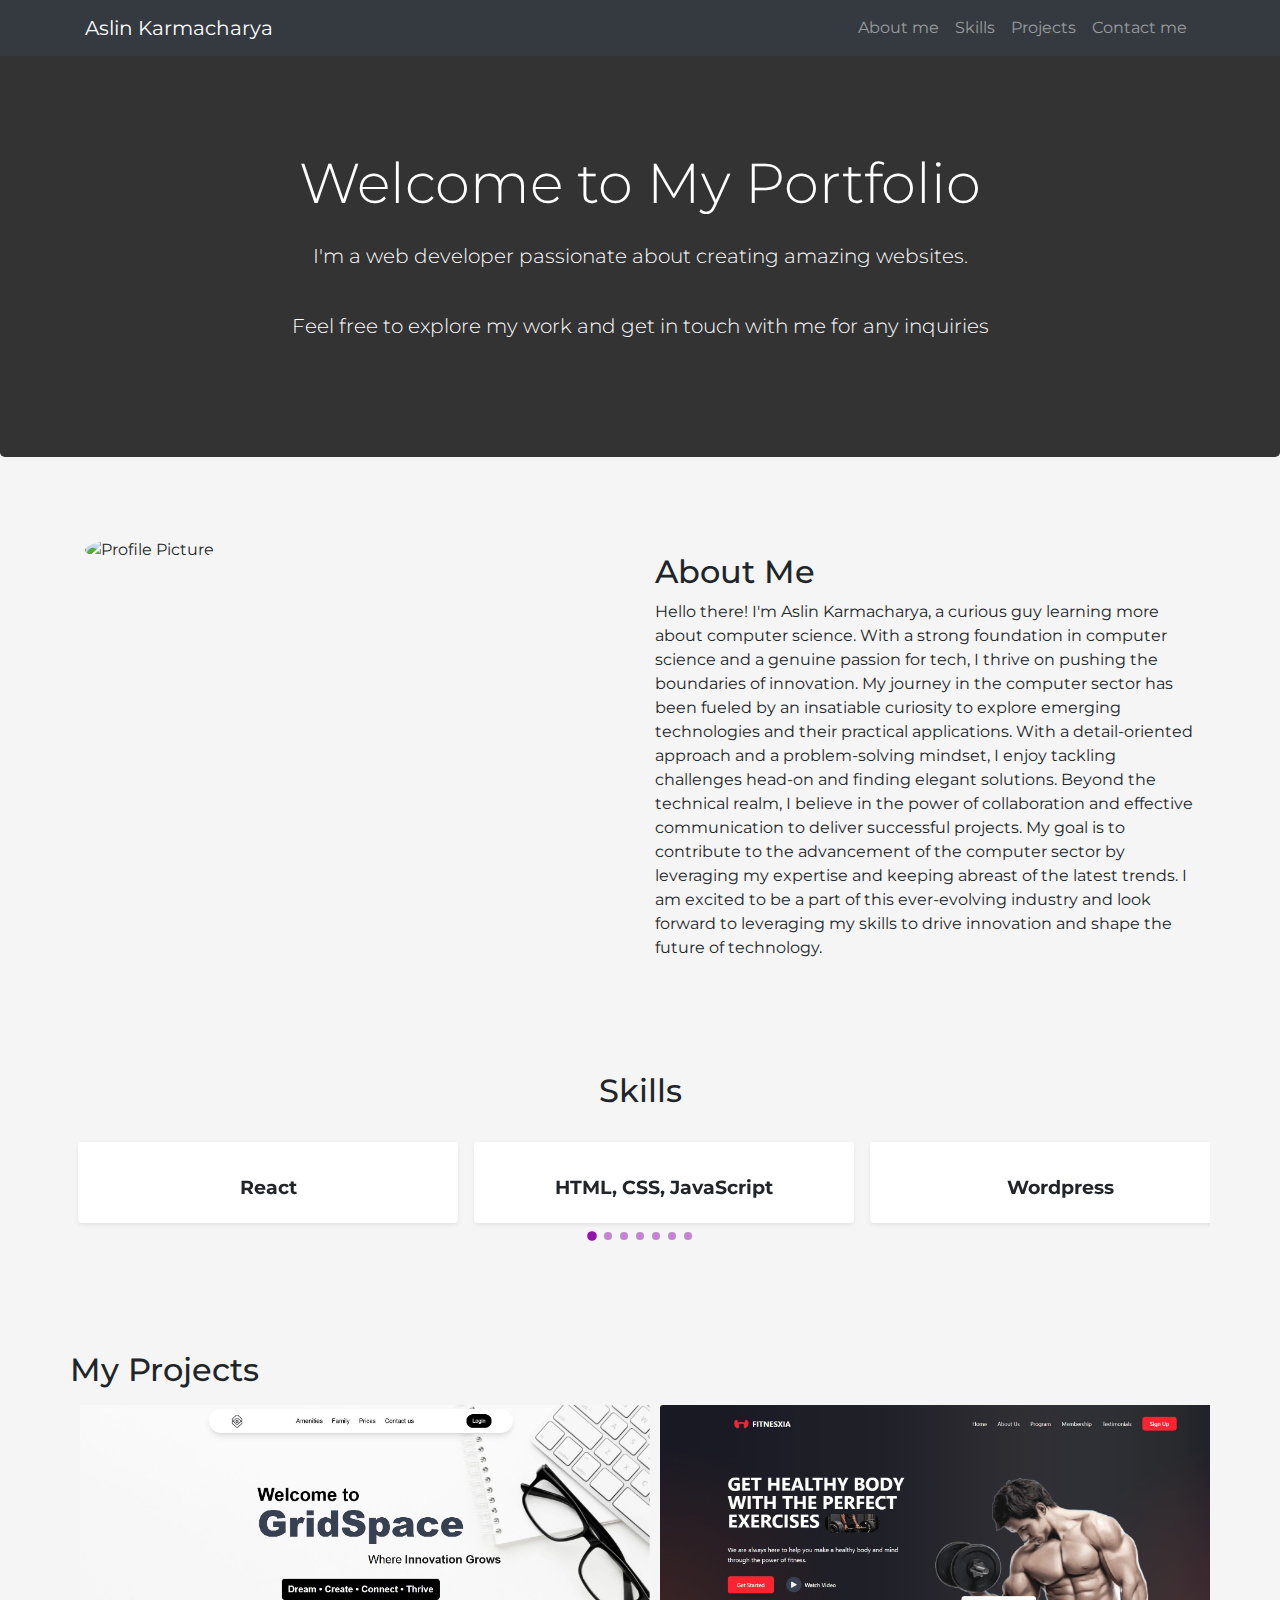
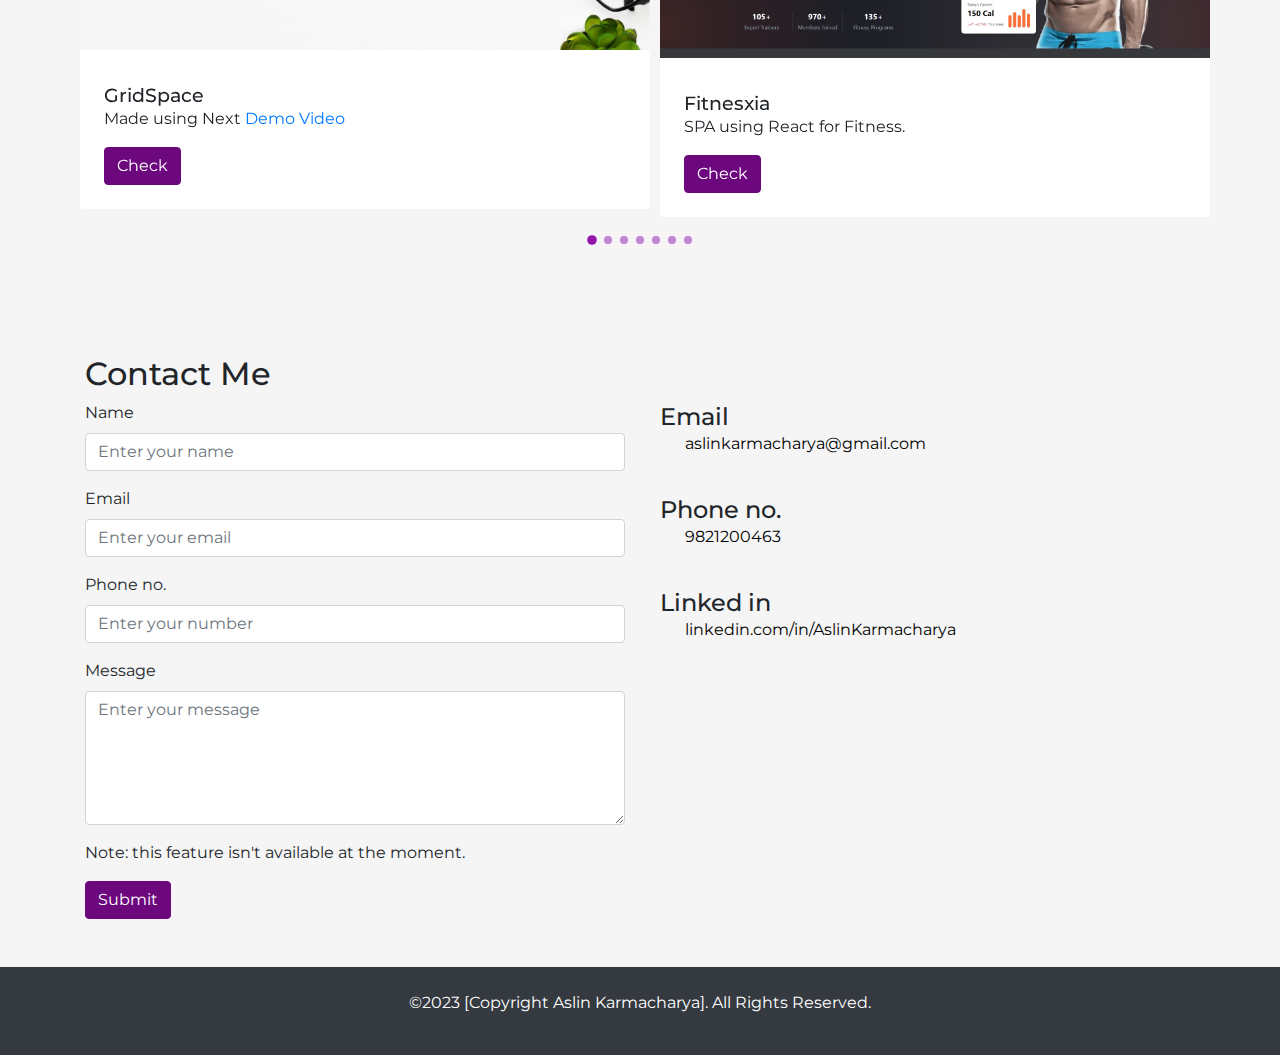
==== commit 79a433f8: "changes" ====
--- a/index.html
+++ b/index.html
@@ -139,11 +139,11 @@
     <div class="swiper-wrapper mt-3">
       <div class="swiper-slide" style="margin: 10px;"> 
         <div class="card">
-          <img src="image/Tastebuds.jpg" class="card-img-top" alt="Project 1">
-          <div class="card-body">
-            <h5 class="card-title">TasteBuds Admin</h5>
-            <p class="card-text">Admin Page for Final year project.</p>
-            <a href="https://github.com/Kripalshr/tastebuds-web" target="_blank" class="btn btn-primary">Check</a>
+          <img src="image/GridSpace.jpg" class="card-img-top" alt="Project 1">
+          <div class="card-body">
+            <h5 class="card-title">GridSpace</h5>
+            <p class="card-text">Made using Next <a href="https://youtu.be/QWo0z2QxanE">Demo Video</a></p>
+            <a href="https://github.com/asl1n/GridSpace" target="_blank" class="btn btn-primary">Check</a>
           </div>
         </div>
       </div>
@@ -159,6 +159,16 @@
       </div>
       <div class="swiper-slide" style="margin: 10px;"> 
         <div class="card">
+          <img src="image/Tastebuds.jpg" class="card-img-top" alt="Project 1">
+          <div class="card-body">
+            <h5 class="card-title">TasteBuds Admin</h5>
+            <p class="card-text">Admin Page for Final year project.</p>
+            <a href="https://github.com/asl1n/FYP-tastebds" target="_blank" class="btn btn-primary">Check</a>
+          </div>
+        </div>
+      </div>
+      <div class="swiper-slide" style="margin: 10px;"> 
+        <div class="card">
           <img src="image/P-1.jpg" class="card-img-top" alt="Project">
           <div class="card-body">
             <h5 class="card-title">Ecommerce website</h5>
@@ -189,21 +199,11 @@
       </div>
       <div class="swiper-slide" style="margin: 10px;"> 
         <div class="card">
-          <img src="image/P-3.jpg" class="card-img-top" alt="Project 3">
-          <div class="card-body">
-            <h5 class="card-title">Page</h5>
-            <p class="card-text">A simple and responsive page that I made.</p>
-            <a href="projects/My Website/Index.html" target="_blank" class="btn btn-primary">Check</a>
-          </div>
-        </div>
-      </div>
-      <div class="swiper-slide" style="margin: 10px;"> 
-        <div class="card">
-          <img src="image/P-4.jpg" class="card-img-top" alt="Project 2">
-          <div class="card-body">
-            <h5 class="card-title">Landing Page</h5>
-            <p class="card-text">A simple Not responsive page which people might like.</p>
-            <a href="projects/landing page/index.html" target="_blank" class="btn btn-primary">Check</a>
+          <img src="image/p-7.jpg" class="card-img-top" alt="Project 3">
+          <div class="card-body">
+            <h5 class="card-title">Figma Design</h5>
+            <p class="card-text">A figma design of our assignment website.</p>
+            <a href="https://www.figma.com/file/entoSePf6Km8SmFuSkYURI/Untitled?type=design&node-id=0%3A1&mode=design&t=QjYlAChO3Jdrr4Ay-1" target="_blank" class="btn btn-primary">Check</a>
           </div>
         </div>
       </div>
@@ -214,16 +214,6 @@
             <h5 class="card-title">Fxml project</h5>
             <p class="card-text">Designed test page and user information page.</p>
             <a href="https://github.com/YujenM/Advance_Group_Assignment" target="_blank" class="btn btn-primary">Check</a>
-          </div>
-        </div>
-      </div>
-      <div class="swiper-slide" style="margin: 10px;"> 
-        <div class="card">
-          <img src="image/p-7.jpg" class="card-img-top" alt="Project 3">
-          <div class="card-body">
-            <h5 class="card-title">Figma Design</h5>
-            <p class="card-text">A figma design of our assignment website.</p>
-            <a href="https://www.figma.com/file/entoSePf6Km8SmFuSkYURI/Untitled?type=design&node-id=0%3A1&mode=design&t=QjYlAChO3Jdrr4Ay-1" target="_blank" class="btn btn-primary">Check</a>
           </div>
         </div>
       </div>
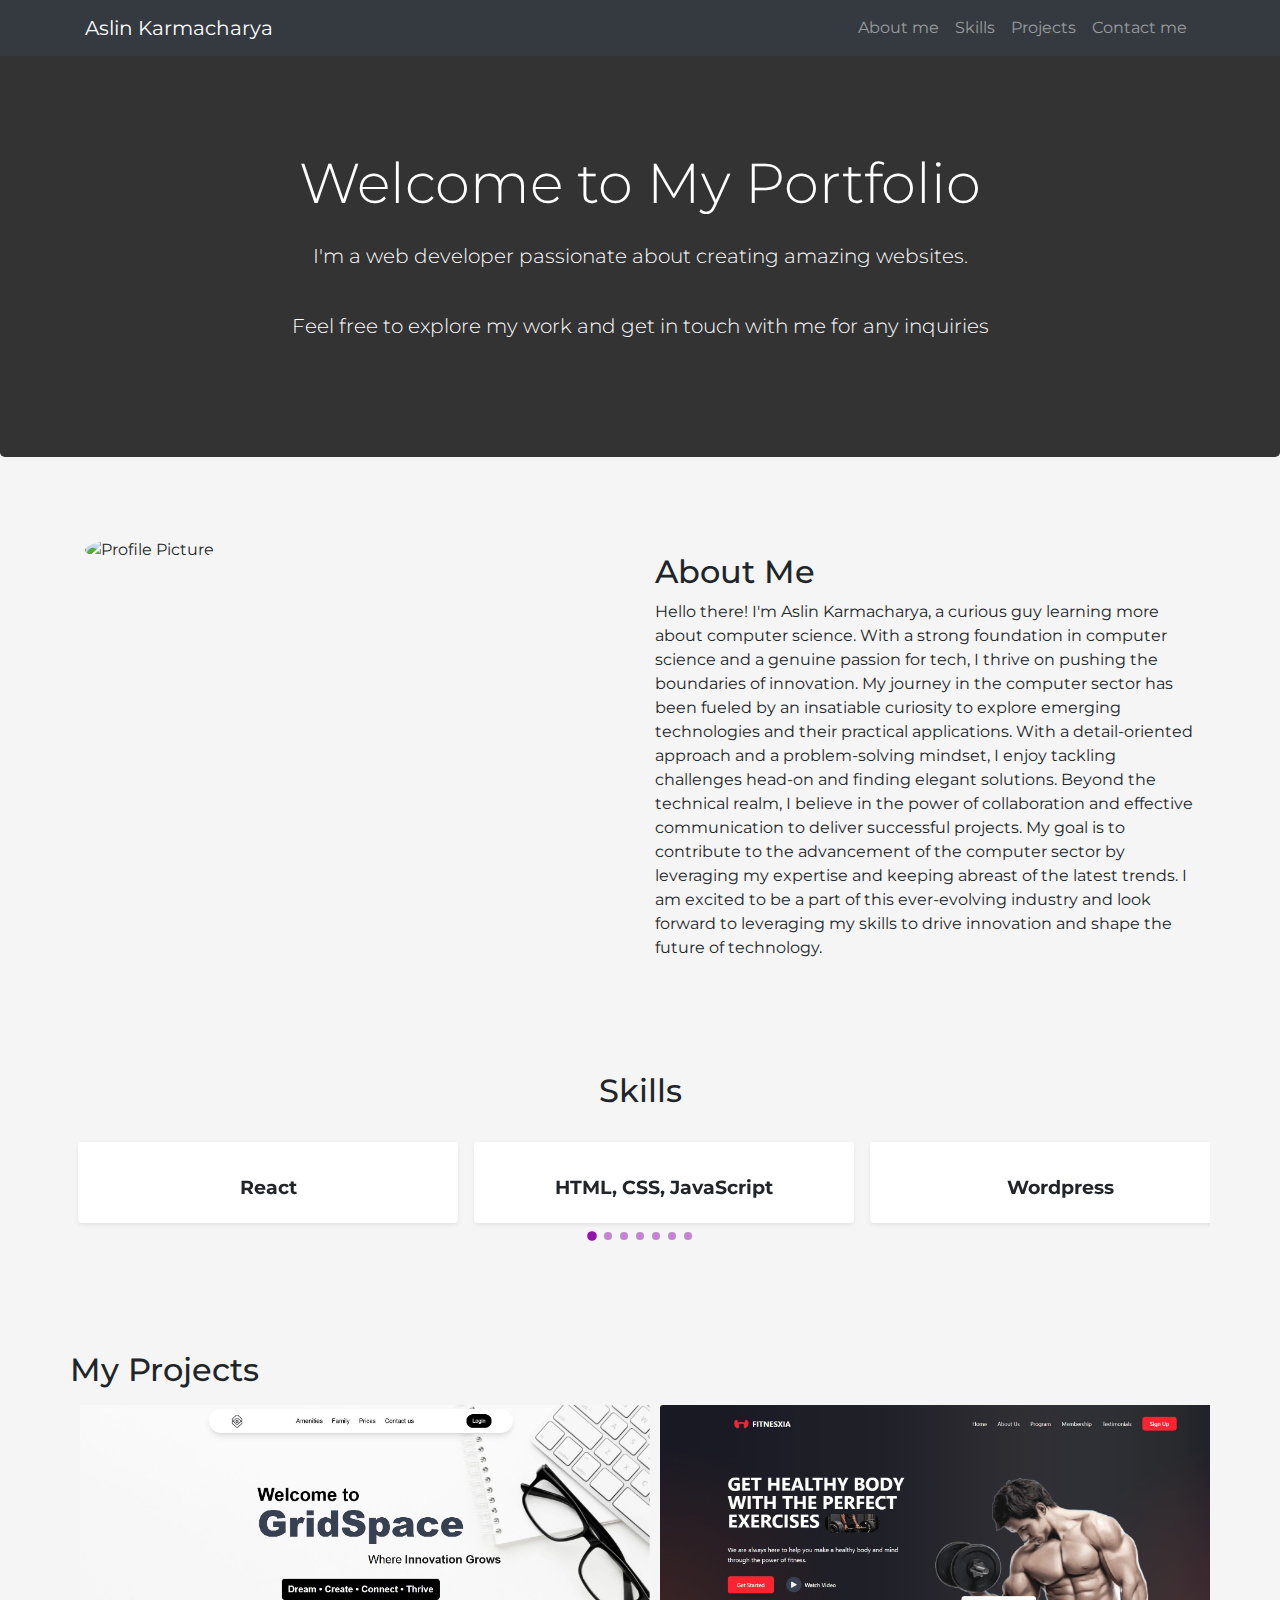
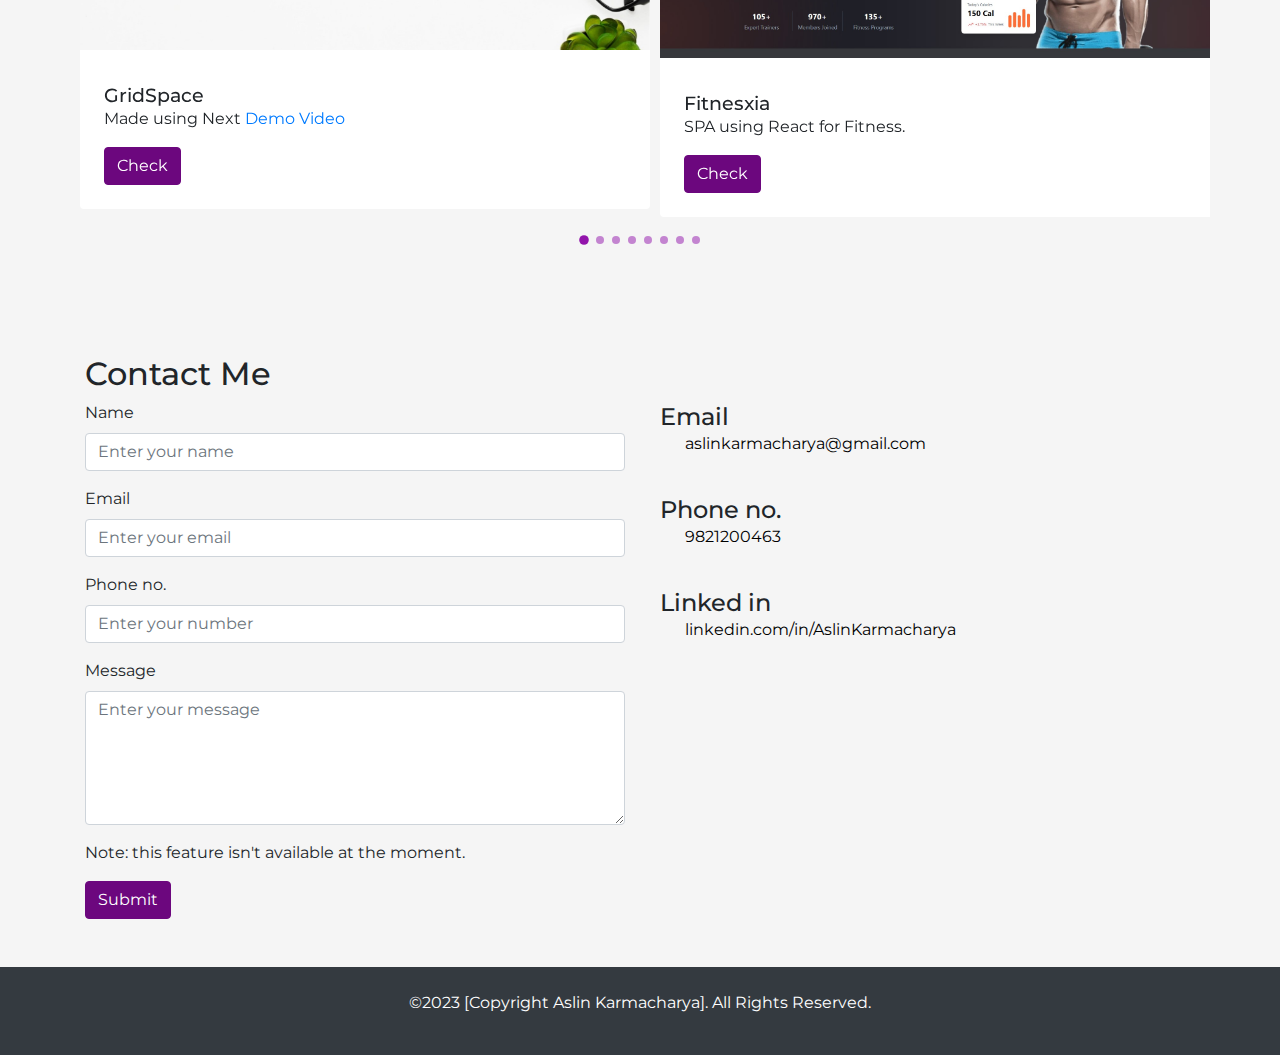
==== commit 3a3992ca: "added" ====
--- a/index.html
+++ b/index.html
@@ -169,6 +169,16 @@
       </div>
       <div class="swiper-slide" style="margin: 10px;"> 
         <div class="card">
+          <img src="image/Fixingyou.jpg" class="card-img-top" alt="Project">
+          <div class="card-body">
+            <h5 class="card-title">FIXINGYOU</h5>
+            <p class="card-text">Made using php: <a href="https://youtu.be/c5USo3zIDhg">Demo Video</a></p>
+            <a href="https://github.com/asl1n/FIXINGYOU" target="_blank" class="btn btn-primary">Check</a>
+          </div>
+        </div>
+      </div>
+      <div class="swiper-slide" style="margin: 10px;"> 
+        <div class="card">
           <img src="image/P-1.jpg" class="card-img-top" alt="Project">
           <div class="card-body">
             <h5 class="card-title">Ecommerce website</h5>
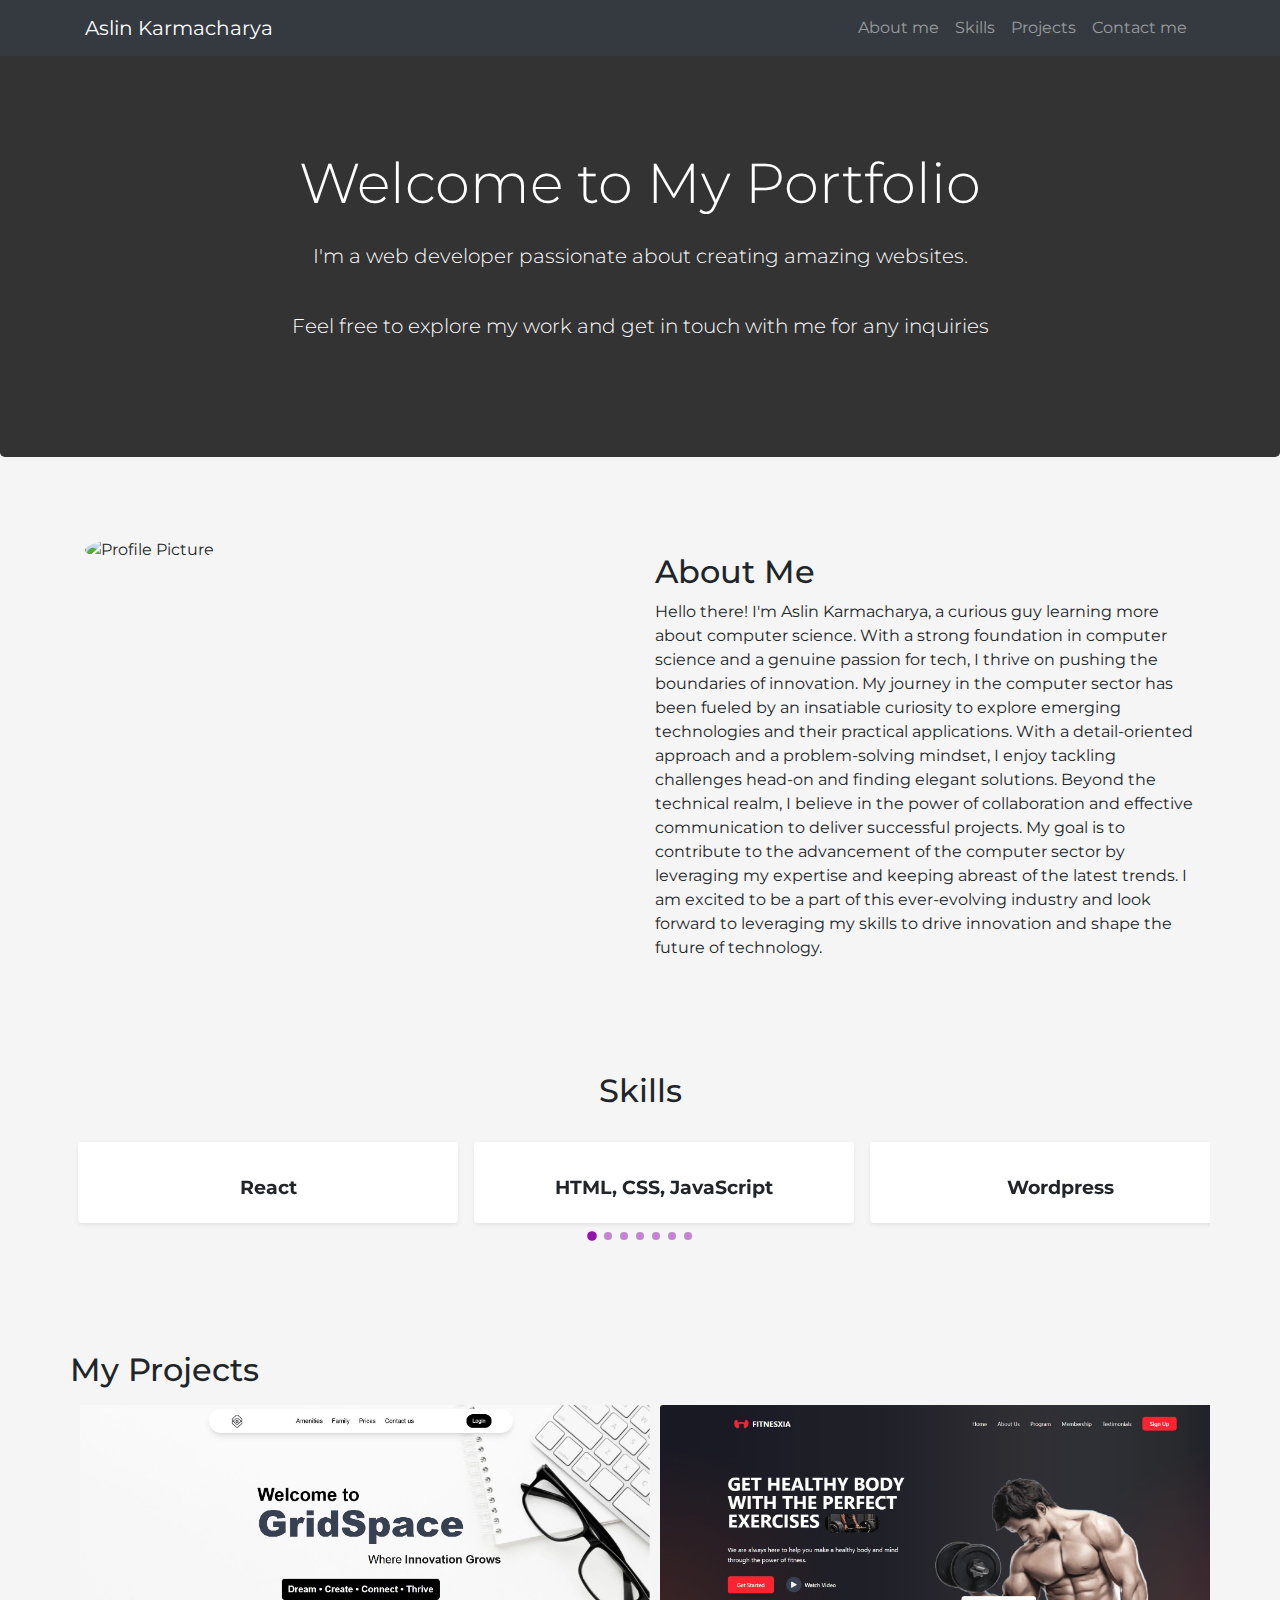
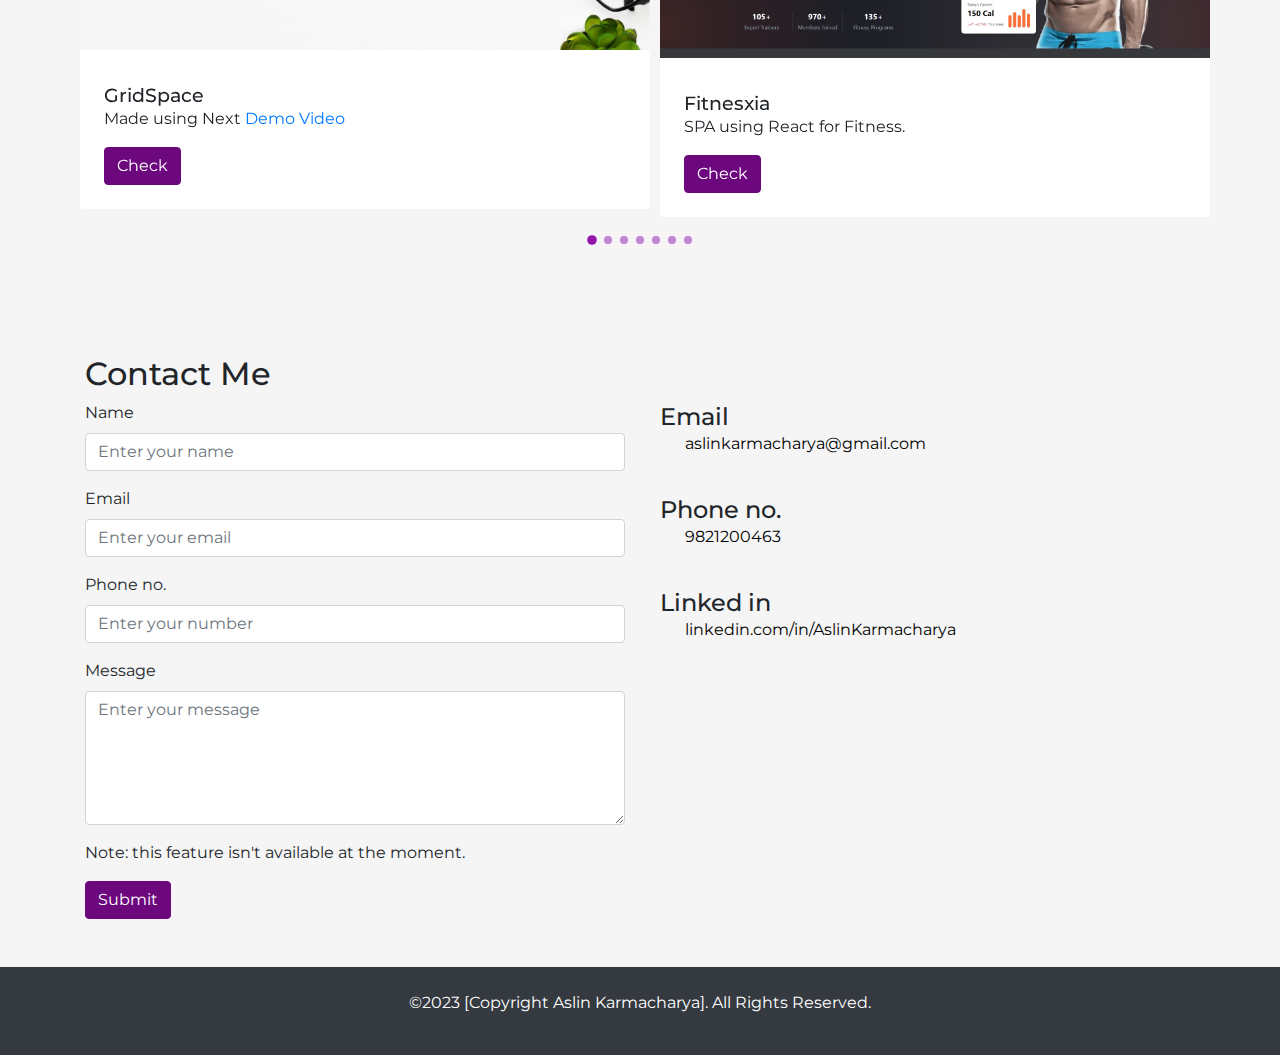
==== commit 90255ba2: "Update index.html" ====
--- a/index.html
+++ b/index.html
@@ -177,16 +177,7 @@
           </div>
         </div>
       </div>
-      <div class="swiper-slide" style="margin: 10px;"> 
-        <div class="card">
-          <img src="image/P-1.jpg" class="card-img-top" alt="Project">
-          <div class="card-body">
-            <h5 class="card-title">Ecommerce website</h5>
-            <p class="card-text">Ecommerce Page for Smart Irrigation System.</p>
-            <a href="projects/Software-Engineering-Project-main/index/index.html" target="_blank" class="btn btn-primary">Check</a>
-          </div>
-        </div>
-      </div>
+      
       <div class="swiper-slide" style="margin: 10px;"> 
         <div class="card">
           <img src="image/P-2.jpg" class="card-img-top" alt="Project 2">
